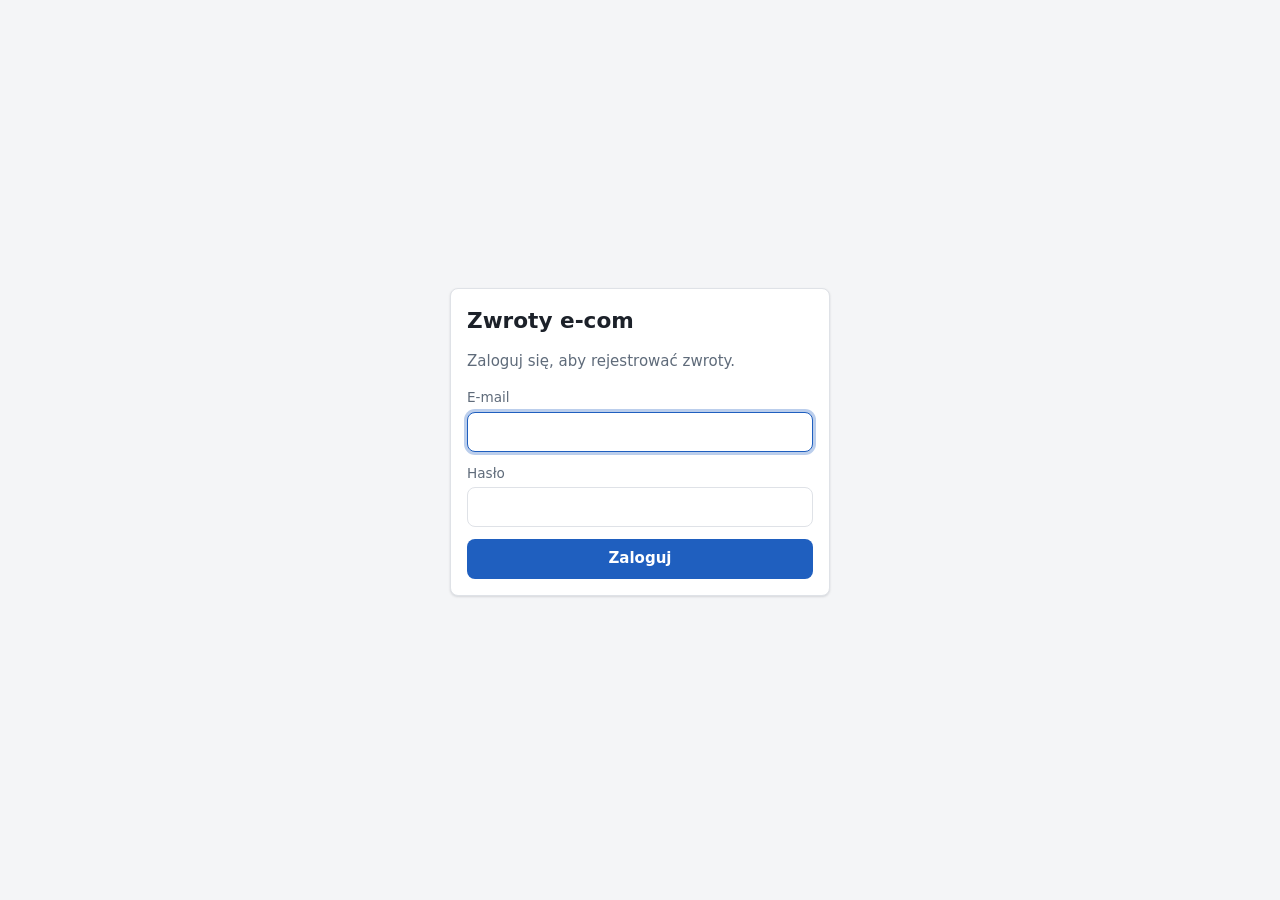
==== frontend/index.html @ 2c2a7dac "Add the cabinet's shared styles, API client and login page" ====
<!doctype html>
<html lang="pl">
  <head>
    <meta charset="utf-8" />
    <meta name="viewport" content="width=device-width, initial-scale=1" />
    <title>Logowanie — Zwroty e-com</title>
    <link rel="stylesheet" href="styles.css?v=dev" />
  </head>
  <body>
    <div class="login-wrap">
      <div class="card login-card">
        <h1>Zwroty e-com</h1>
        <p class="muted">Zaloguj się, aby rejestrować zwroty.</p>
        <div id="login-error" class="notice error" role="alert" hidden></div>
        <form id="login-form" novalidate>
          <label>
            E-mail
            <input type="email" name="email" autocomplete="username" required autofocus />
          </label>
          <label>
            Hasło
            <input type="password" name="password" autocomplete="current-password" required />
          </label>
          <button type="submit">Zaloguj</button>
        </form>
      </div>
    </div>
    <script src="api.js?v=dev"></script>
    <script src="login.js?v=dev"></script>
  </body>
</html>
---- frontend/styles.css ----
:root {
  --bg: #f4f5f7;
  --surface: #ffffff;
  --surface-2: #f8f9fb;
  --border: #dfe2e7;
  --text: #1c2129;
  --muted: #5f6b7a;
  --primary: #1f5fbf;
  --primary-hover: #184d9c;
  --primary-soft: #e6eefb;
  --danger: #c0352b;
  --danger-soft: #fbe9e7;
  --success: #1f7a45;
  --success-soft: #e5f4ea;
  --warning-soft: #fff4dc;
  --focus: 0 0 0 3px rgba(31, 95, 191, 0.3);
  --radius: 8px;
  --shadow: 0 1px 2px rgba(16, 24, 40, 0.06), 0 1px 3px rgba(16, 24, 40, 0.08);
  color-scheme: light;
}

@media (prefers-color-scheme: dark) {
  :root {
    --bg: #12151a;
    --surface: #1b1f26;
    --surface-2: #222731;
    --border: #323946;
    --text: #e6e9ee;
    --muted: #9aa5b4;
    --primary: #5b95ec;
    --primary-hover: #7aaaf1;
    --primary-soft: #1d2b42;
    --danger: #ef6b61;
    --danger-soft: #3a1f1d;
    --success: #5cc48a;
    --success-soft: #16301f;
    --warning-soft: #3a3120;
    --focus: 0 0 0 3px rgba(91, 149, 236, 0.4);
    --shadow: none;
    color-scheme: dark;
  }
}

* {
  box-sizing: border-box;
}

body {
  margin: 0;
  background: var(--bg);
  color: var(--text);
  font: 15px/1.45 system-ui, -apple-system, "Segoe UI", Roboto, sans-serif;
}

a {
  color: var(--primary);
}

h1 {
  font-size: 1.35rem;
  margin: 0;
}

h2 {
  font-size: 1.05rem;
  margin: 0 0 12px;
}

.hidden {
  display: none !important;
}

.muted {
  color: var(--muted);
}

/* ---------- top bar ---------- */
.topbar {
  display: flex;
  align-items: center;
  gap: 16px;
  padding: 10px 20px;
  background: var(--surface);
  border-bottom: 1px solid var(--border);
  flex-wrap: wrap;
}

.topbar .brand {
  font-weight: 700;
  color: var(--text);
  text-decoration: none;
  margin-right: 8px;
}

.topbar nav {
  display: flex;
  gap: 4px;
  flex: 1;
  flex-wrap: wrap;
}

.topbar nav a {
  padding: 6px 12px;
  border-radius: var(--radius);
  color: var(--muted);
  text-decoration: none;
}

.topbar nav a:hover {
  background: var(--surface-2);
  color: var(--text);
}

.topbar nav a.active {
  background: var(--primary-soft);
  color: var(--primary);
  font-weight: 600;
}

.topbar .user {
  display: flex;
  align-items: center;
  gap: 10px;
  color: var(--muted);
  font-size: 0.9rem;
}

main {
  max-width: 1200px;
  margin: 0 auto;
  padding: 20px 16px 48px;
}

.page-head {
  display: flex;
  align-items: center;
  justify-content: space-between;
  gap: 12px;
  margin-bottom: 16px;
  flex-wrap: wrap;
}

/* ---------- surfaces ---------- */
.card {
  background: var(--surface);
  border: 1px solid var(--border);
  border-radius: var(--radius);
  box-shadow: var(--shadow);
  padding: 16px;
  margin-bottom: 16px;
}

/* ---------- forms ---------- */
label {
  display: flex;
  flex-direction: column;
  gap: 4px;
  font-size: 0.85rem;
  color: var(--muted);
}

input,
select,
textarea {
  font: inherit;
  color: var(--text);
  background: var(--surface);
  border: 1px solid var(--border);
  border-radius: var(--radius);
  padding: 8px 10px;
  min-height: 40px;
  width: 100%;
}

textarea {
  min-height: 64px;
  resize: vertical;
}

input:focus,
select:focus,
textarea:focus,
button:focus-visible {
  outline: none;
  box-shadow: var(--focus);
  border-color: var(--primary);
}

.form-grid {
  display: grid;
  grid-template-columns: repeat(auto-fill, minmax(200px, 1fr));
  gap: 12px;
  align-items: end;
}

.form-grid .wide {
  grid-column: 1 / -1;
}

.check {
  flex-direction: row;
  align-items: center;
  gap: 8px;
  color: var(--text);
  font-size: 0.95rem;
  min-height: 40px;
}

.check input {
  width: 18px;
  min-height: 18px;
  height: 18px;
}

/* Segmented radio buttons: big targets for a tablet. */
.segmented {
  display: flex;
  border: 1px solid var(--border);
  border-radius: var(--radius);
  overflow: hidden;
}

.segmented label {
  flex: 1;
  flex-direction: row;
  justify-content: center;
  align-items: center;
  min-height: 40px;
  padding: 0 10px;
  cursor: pointer;
  color: var(--text);
  font-size: 0.95rem;
  background: var(--surface);
}

.segmented label + label {
  border-left: 1px solid var(--border);
}

.segmented label {
  position: relative;
}

/* The radio stays focusable but takes no space (the generic input width: 100% would overflow the page). */
.segmented input {
  position: absolute;
  opacity: 0;
  pointer-events: none;
  width: 1px;
  height: 1px;
  min-height: 0;
  padding: 0;
  margin: 0;
}

.segmented label:has(input:checked) {
  background: var(--primary);
  color: #fff;
}

.segmented label:has(input:focus-visible) {
  box-shadow: inset var(--focus);
}

.actions {
  display: flex;
  gap: 8px;
  flex-wrap: wrap;
  align-items: center;
}

/* ---------- buttons ---------- */
button,
.btn {
  font: inherit;
  font-weight: 600;
  border: 1px solid transparent;
  border-radius: var(--radius);
  padding: 8px 16px;
  min-height: 40px;
  cursor: pointer;
  background: var(--primary);
  color: #fff;
  text-decoration: none;
  display: inline-flex;
  align-items: center;
  justify-content: center;
  gap: 6px;
}

button:hover,
.btn:hover {
  background: var(--primary-hover);
}

button:disabled {
  opacity: 0.55;
  cursor: not-allowed;
}

button.secondary {
  background: var(--surface);
  color: var(--text);
  border-color: var(--border);
}

button.secondary:hover {
  background: var(--surface-2);
}

button.danger {
  background: var(--surface);
  color: var(--danger);
  border-color: var(--border);
}

button.danger:hover {
  background: var(--danger-soft);
}

button.small,
.btn.small {
  min-height: 32px;
  padding: 4px 10px;
  font-size: 0.85rem;
}

/* ---------- tables → cards on narrow screens ---------- */
.table-wrap {
  overflow-x: auto;
}

table {
  width: 100%;
  border-collapse: collapse;
}

th,
td {
  text-align: left;
  padding: 10px 12px;
  border-bottom: 1px solid var(--border);
  vertical-align: top;
}

th {
  font-size: 0.78rem;
  text-transform: uppercase;
  letter-spacing: 0.03em;
  color: var(--muted);
  background: var(--surface-2);
  white-space: nowrap;
}

tbody tr.clickable {
  cursor: pointer;
}

tbody tr.clickable:hover {
  background: var(--surface-2);
}

td.num {
  text-align: right;
  font-variant-numeric: tabular-nums;
}

td.actions-cell {
  white-space: nowrap;
  text-align: right;
}

.empty {
  text-align: center;
  color: var(--muted);
  padding: 32px 12px;
}

@media (max-width: 960px) {
  .topbar {
    padding: 10px 12px;
  }

  main {
    padding: 12px 10px 40px;
  }

  table.responsive thead {
    display: none;
  }

  table.responsive,
  table.responsive tbody,
  table.responsive tr,
  table.responsive td {
    display: block;
    width: 100%;
  }

  table.responsive tr {
    border: 1px solid var(--border);
    border-radius: var(--radius);
    margin-bottom: 10px;
    background: var(--surface);
    padding: 4px 0;
  }

  table.responsive td {
    border: none;
    padding: 6px 12px;
    display: flex;
    justify-content: space-between;
    gap: 12px;
    text-align: right;
  }

  table.responsive td::before {
    content: attr(data-label);
    color: var(--muted);
    font-size: 0.8rem;
    text-align: left;
  }

  table.responsive td.actions-cell::before {
    content: none;
  }

  table.responsive td.actions-cell {
    justify-content: flex-end;
  }

  .card {
    padding: 12px;
  }
}

/* ---------- badges ---------- */
.badge {
  display: inline-block;
  padding: 2px 8px;
  border-radius: 999px;
  font-size: 0.8rem;
  font-weight: 600;
  white-space: nowrap;
}

.badge.danger {
  background: var(--danger-soft);
  color: var(--danger);
}

.badge.success {
  background: var(--success-soft);
  color: var(--success);
}

.badge.neutral {
  background: var(--surface-2);
  color: var(--muted);
  border: 1px solid var(--border);
}

/* ---------- messages ---------- */
.notice {
  padding: 10px 12px;
  border-radius: var(--radius);
  margin-bottom: 12px;
  font-size: 0.92rem;
}

.notice.error {
  background: var(--danger-soft);
  color: var(--danger);
}

.notice.info {
  background: var(--warning-soft);
  color: var(--text);
}

#toast {
  position: fixed;
  left: 50%;
  bottom: 20px;
  transform: translateX(-50%);
  background: var(--text);
  color: var(--bg);
  padding: 10px 16px;
  border-radius: var(--radius);
  box-shadow: var(--shadow);
  z-index: 50;
  max-width: calc(100vw - 32px);
}

#toast.error {
  background: var(--danger);
  color: #fff;
}

/* ---------- pagination ---------- */
.pager {
  display: flex;
  justify-content: space-between;
  align-items: center;
  gap: 12px;
  margin-top: 12px;
  color: var(--muted);
  font-size: 0.9rem;
}

/* ---------- login ---------- */
.login-wrap {
  min-height: 100vh;
  display: grid;
  place-items: center;
  padding: 16px;
}

.login-card {
  width: 100%;
  max-width: 380px;
}

.login-card form {
  display: grid;
  gap: 12px;
}

/* ---------- order screen ---------- */
.scan-row {
  display: grid;
  grid-template-columns: 1fr auto;
  gap: 8px;
}

.scan-row input {
  font-size: 1.2rem;
  min-height: 48px;
  letter-spacing: 0.02em;
}

.scan-row button {
  min-height: 48px;
}

.sku-found {
  display: flex;
  gap: 12px;
  align-items: center;
  flex-wrap: wrap;
  padding: 10px 12px;
  border-radius: var(--radius);
  background: var(--success-soft);
  margin: 12px 0;
}

.sku-found strong {
  font-size: 1.05rem;
}

/* ---------- page parts ---------- */
.back {
  display: inline-block;
  margin-bottom: 6px;
  font-size: 0.9rem;
  text-decoration: none;
}

.btn.secondary {
  background: var(--surface);
  color: var(--text);
  border-color: var(--border);
}

.btn.secondary:hover {
  background: var(--surface-2);
}

.summary {
  display: grid;
  grid-template-columns: repeat(auto-fill, minmax(150px, 1fr));
  gap: 12px 24px;
  margin: 0;
}

.summary dt {
  font-size: 0.8rem;
  color: var(--muted);
}

.summary dd {
  margin: 2px 0 0;
  font-size: 1.05rem;
  font-weight: 600;
}

.form-card {
  max-width: 720px;
}

.notice p {
  margin: 0 0 8px;
}

/* ---------- line photos ---------- */
.thumbs {
  display: flex;
  flex-wrap: wrap;
  gap: 8px;
}

.thumb {
  position: relative;
  width: 72px;
  height: 72px;
}

.thumbs.small .thumb {
  width: 44px;
  height: 44px;
}

.thumb img,
.thumb .thumb-missing {
  width: 100%;
  height: 100%;
  object-fit: cover;
  border-radius: 6px;
  border: 1px solid var(--border);
  background: var(--surface-2);
  display: block;
}

.thumb .thumb-missing {
  display: grid;
  place-items: center;
  font-size: 0.75rem;
  color: var(--muted);
}

.thumb-delete {
  position: absolute;
  top: -8px;
  right: -8px;
  width: 24px;
  height: 24px;
  min-height: 24px;
  padding: 0;
  border-radius: 50%;
  background: var(--danger);
  color: #fff;
  font-size: 1rem;
  line-height: 1;
}

.thumb-delete:hover {
  background: var(--danger);
  filter: brightness(1.1);
}

.photo-picker {
  display: grid;
  gap: 8px;
}

.photo-picker input[type="file"] {
  padding: 6px;
}

.pending-note {
  font-size: 0.85rem;
  color: var(--muted);
}

/* Hidden from view but still focusable, so the camera tile works from the keyboard too. */
.visually-hidden {
  position: absolute;
  width: 1px;
  height: 1px;
  padding: 0;
  margin: -1px;
  overflow: hidden;
  clip: rect(0 0 0 0);
  white-space: nowrap;
  border: 0;
}

.photo-strip {
  display: flex;
  flex-wrap: wrap;
  gap: 10px;
  align-items: center;
}

/* Existing and pending photos sit in one row with the camera tile. */
.photo-strip .thumbs {
  display: contents;
}

.photo-strip .thumb {
  width: 84px;
  height: 84px;
}

.camera-tile {
  width: 84px;
  height: 84px;
  border: 2px dashed var(--border);
  border-radius: 10px;
  display: flex;
  flex-direction: column;
  align-items: center;
  justify-content: center;
  gap: 4px;
  color: var(--primary);
  background: var(--primary-soft);
  cursor: pointer;
  font-size: 0.72rem;
  font-weight: 600;
  text-align: center;
  line-height: 1.1;
}

.camera-tile:hover {
  border-color: var(--primary);
}

.camera-tile:focus-within {
  box-shadow: var(--focus);
  border-color: var(--primary);
}

.gallery-link {
  display: inline-block;
  width: fit-content;
  color: var(--primary);
  text-decoration: underline;
  cursor: pointer;
  font-size: 0.85rem;
}

.gallery-link:focus-within {
  box-shadow: var(--focus);
  border-radius: 4px;
}

/* Form pages: one centered column, so the heading and its buttons sit right above the form. */
main.narrow {
  max-width: 752px;
}

main.narrow .form-card {
  max-width: none;
}

main.narrow .page-head {
  align-items: flex-end;
}

.page-head p {
  margin: 4px 0 0;
}

/* ---------- line photo viewer ---------- */
.viewer {
  position: relative;
  display: grid;
  place-items: center;
  background: var(--surface-2);
  border: 1px solid var(--border);
  border-radius: var(--radius);
  min-height: 240px;
  overflow: hidden;
}

.viewer img {
  display: block;
  max-width: 100%;
  max-height: 75vh;
  object-fit: contain;
}

.viewer-counter {
  position: absolute;
  right: 10px;
  bottom: 10px;
  background: rgba(0, 0, 0, 0.6);
  color: #fff;
  border-radius: 999px;
  padding: 2px 10px;
  font-size: 0.85rem;
}

.viewer-counter:empty {
  display: none;
}

.viewer-strip {
  margin-top: 12px;
}

.strip-item {
  padding: 0;
  min-height: 0;
  background: none;
  border: 2px solid transparent;
  border-radius: 8px;
}

.strip-item:hover {
  background: none;
  border-color: var(--border);
}

.strip-item.selected {
  border-color: var(--primary);
}

/* Table cell: one cover photo with a count badge. */
.thumb.cover {
  width: 48px;
  height: 48px;
}

.thumb-count {
  position: absolute;
  right: -6px;
  bottom: -6px;
  min-width: 24px;
  height: 22px;
  padding: 0 6px;
  border-radius: 999px;
  background: var(--primary);
  color: #fff;
  font-size: 0.75rem;
  font-weight: 700;
  display: grid;
  place-items: center;
  border: 2px solid var(--surface);
}
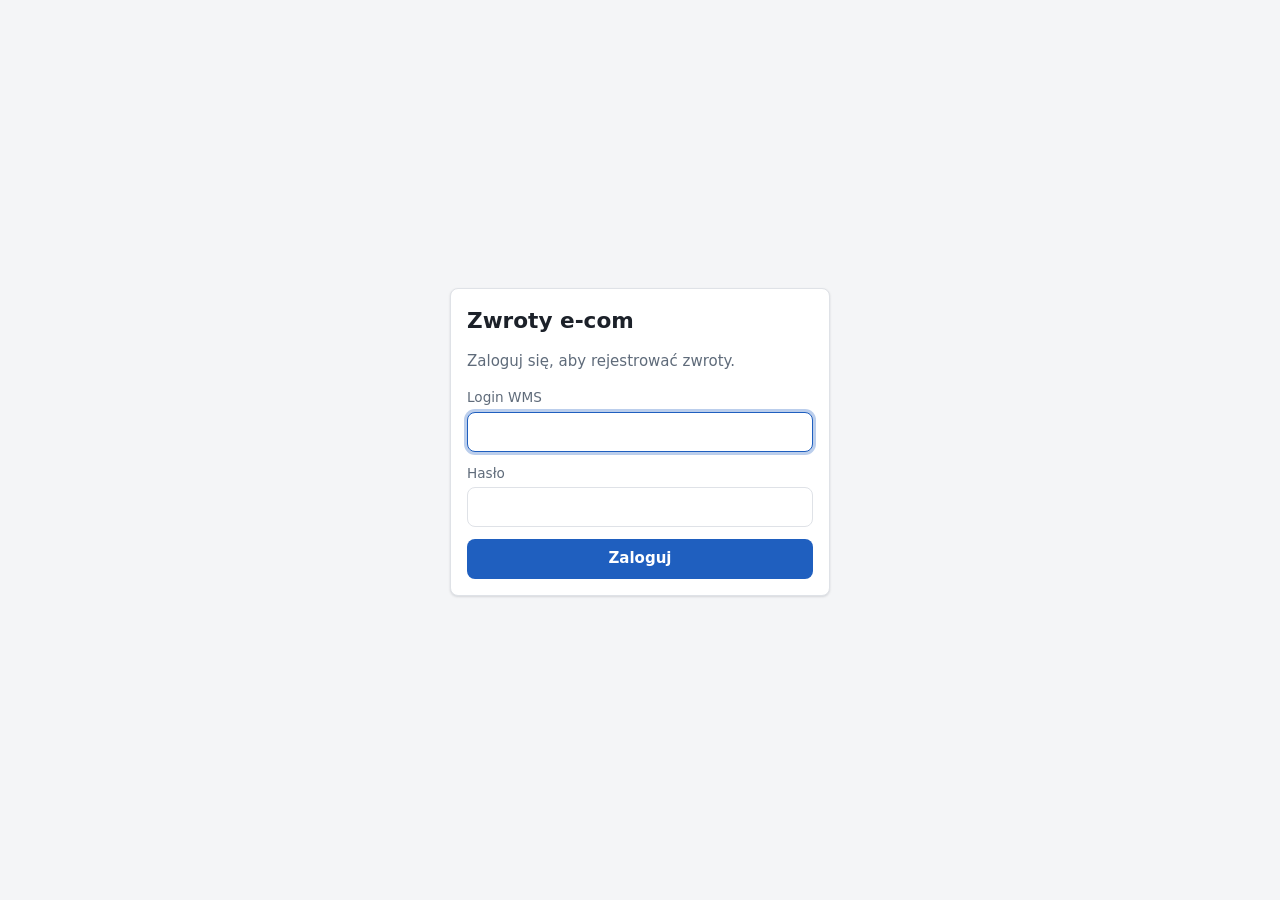
==== commit 771aeba2: "Log in with a WMS login instead of an e-mail" ====
--- a/frontend/index.html
+++ b/frontend/index.html
@@ -14,8 +14,8 @@
         <div id="login-error" class="notice error" role="alert" hidden></div>
         <form id="login-form" novalidate>
           <label>
-            E-mail
-            <input type="email" name="email" autocomplete="username" required autofocus />
+            Login WMS
+            <input type="text" name="wms_login" autocomplete="username" autocapitalize="none" spellcheck="false" required autofocus />
           </label>
           <label>
             Hasło
--- a/frontend/styles.css
+++ b/frontend/styles.css
@@ -838,3 +838,18 @@
   place-items: center;
   border: 2px solid var(--surface);
 }
+
+.field-hint {
+  margin: 0;
+  min-height: 1.2em;
+  font-size: 0.85rem;
+  color: var(--muted);
+}
+
+.field-hint.ok {
+  color: var(--success);
+}
+
+.field-hint.warn {
+  color: var(--danger);
+}
